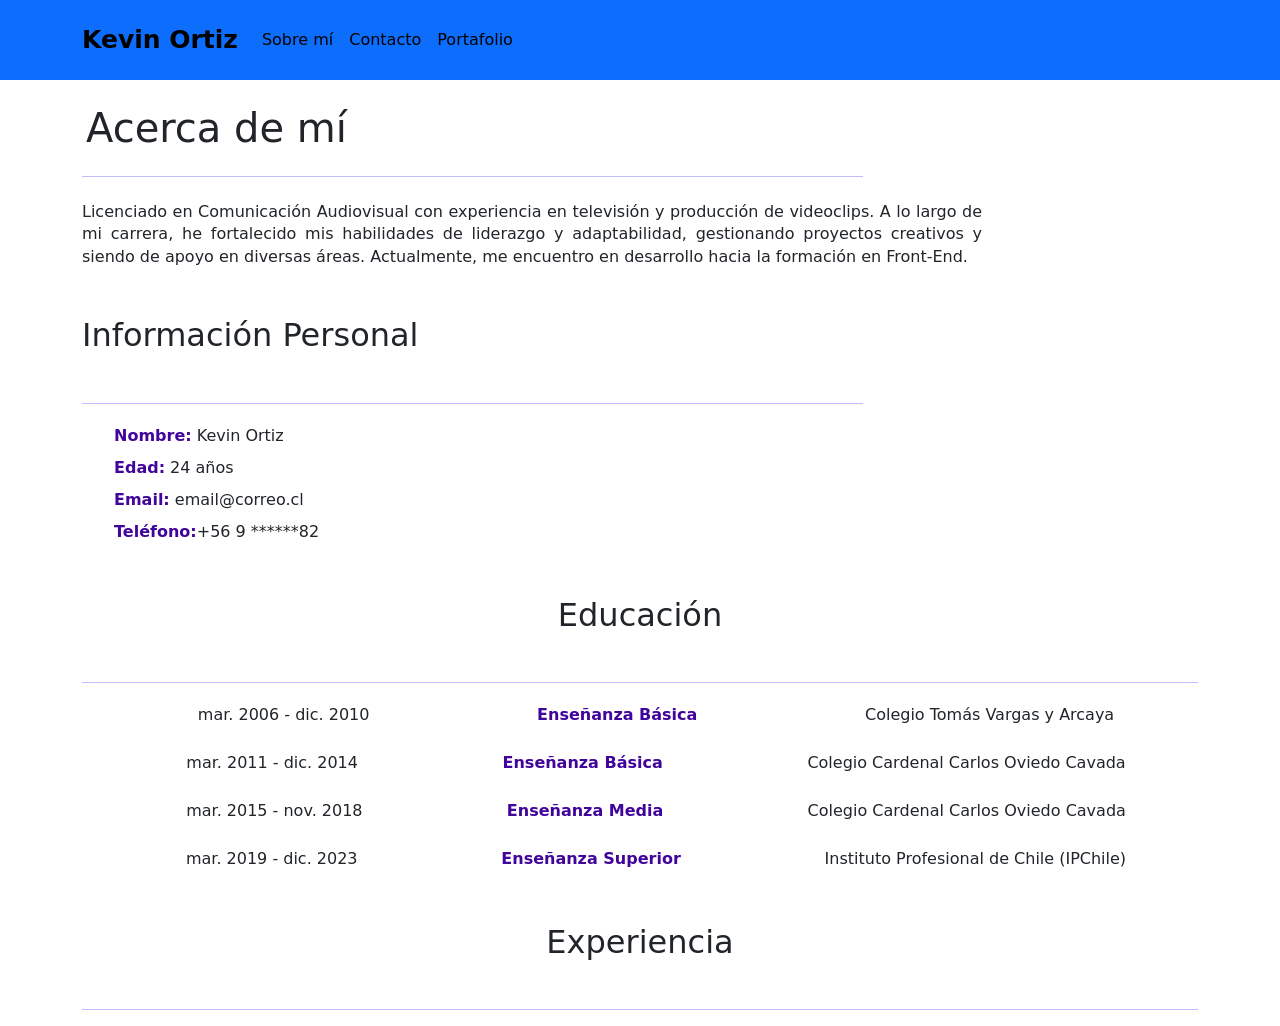
==== index.html @ 31a55e7d "Agrego información de Educación y propiedades flex y CSS" ====
<!DOCTYPE html>
<html lang="es">

<head>
    <meta charset="UTF-8">
    <meta name="viewport" content="width=device-width, initial-scale=1.0">
    <title>Prueba 1 - Github Pages</title>
    <link rel="stylesheet" href="https://cdn.jsdelivr.net/npm/bootstrap@5.3.3/dist/css/bootstrap.min.css">
    <link rel="stylesheet" href="./assets/css/style.css">
</head>

<body>
    <header>
        <nav class="p-3 navbar navbar-expand-lg bg-primary">
            <div class="container">
                <a class="navbar-brand" href="index.html">Kevin Ortiz</a>
                <button class="navbar-toggler" type="button" data-bs-toggle="collapse"
                    data-bs-target="#navbarSupportedContent" aria-controls="navbarSupportedContent"
                    aria-expanded="false" aria-label="Toggle navigation">
                    <span class="navbar-toggler-icon"></span>
                </button>
                <div class="collapse navbar-collapse" id="navbarSupportedContent">
                    <ul class="navbar-nav me-auto mb-2 mb-lg-0">
                        <li class="nav-item">
                            <a class="nav-link active" href="#">Sobre mí</a>
                        </li>
                        <li class="nav-item">
                            <a class="nav-link active" href="#">Contacto</a>
                        </li>
                        <li class="nav-item">
                            <a class="nav-link active" href="">Portafolio</a>
                        </li>
                    </ul>
                </div>
            </div>
        </nav>
    </header>

    <main class="container">
        <h1 class="m-4 ms-1 d-flex justify-content-start">Acerca de mí</h1>
        <hr>
        <p class="abt-me">Licenciado en Comunicación Audiovisual con experiencia en televisión y
            producción de videoclips. A lo largo de mi carrera, he fortalecido mis habilidades de liderazgo y
            adaptabilidad, gestionando proyectos creativos y siendo de apoyo en diversas áreas. Actualmente, me
            encuentro en desarrollo hacia la formación en Front-End.</p>

        <h2 class="my-5">Información Personal</h2>
        <hr>
        <ul>
            <li><strong>Nombre:</strong> Kevin Ortiz</li>
            <li><strong>Edad:</strong> 24 años</li>
            <li><strong>Email:</strong> email@correo.cl</li>
            <li><strong>Teléfono:</strong>+56 9 ******82</li>
        </ul>

        <h2 class="my-5 d-flex justify-content-center">Educación</h2>

        <hr class="line-education">

        <ul class="eb1">
            <li>mar. 2006 - dic. 2010</li>
            <li><strong>Enseñanza Básica</strong></li>
            <li>Colegio Tomás Vargas y Arcaya</li>
        </ul>

        <ul class="eb2">
            <li>mar. 2011 - dic. 2014</li>
            <li><strong>Enseñanza Básica</strong></li>
            <li>Colegio Cardenal Carlos Oviedo Cavada</li>
        </ul>
         
        <ul class="em1">
            <li>mar. 2015 - nov. 2018</li>
            <li><strong>Enseñanza Media</strong></li>
            <li>Colegio Cardenal Carlos Oviedo Cavada</li>
        </ul>

        <ul class="es1">
            <li>mar. 2019 - dic. 2023</li>
            <li><strong>Enseñanza Superior</strong></li>
            <li>Instituto Profesional de Chile (IPChile)</li>
        </ul>
            
        <h2 class="my-5 d-flex justify-content-center">Experiencia</h2>
        <hr class="line-experience">

            
    </main>





    <script src="https://cdn.jsdelivr.net/npm/bootstrap@5.3.3/dist/js/bootstrap.bundle.min.js"></script>
</body>

</html>
---- assets/css/style.css ----
.navbar-brand{
   font-size: 25px;
   font-weight: 700;
}

.abt-me{
   display: flex;
   justify-content: center;
   line-height: 1.4;
   margin-top: 1.5rem;
   max-width: 900px;
   text-align: justify;
}

hr {
   width: 70%;
   color: blue;
}

li{
   list-style-type: none;
}

ul{
   text-align: start;
   line-height: 2;
}

ul strong{
   color: #41059b;
}

.line-education {
   width: 100%;
}

.eb1 {
   display: flex;
   justify-content: space-around;
  
}
.eb2 {
   display: flex;
   justify-content: space-around;
}

.em1 {
   display: flex;
   justify-content: space-around;
}

.es1 {
   display: flex;
   justify-content: space-around;
}

.line-experience {
   width: 100%;
}
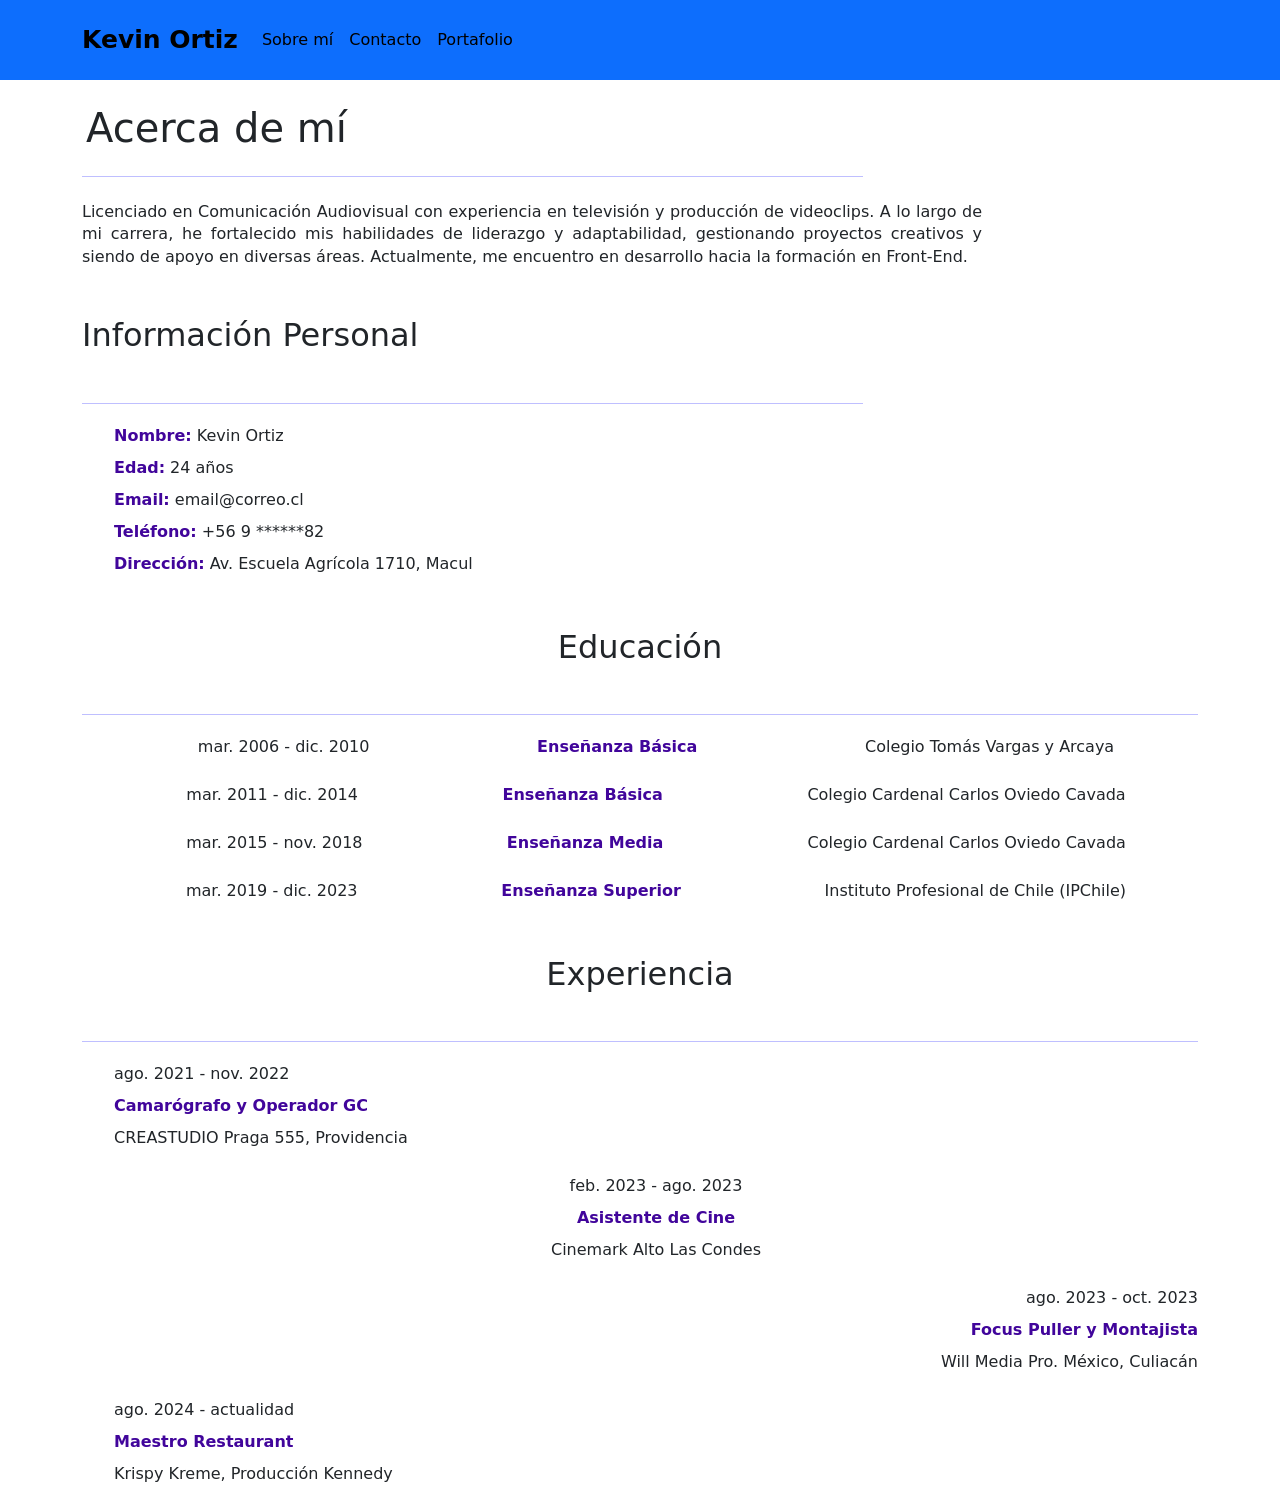
==== commit c3c51bf1: "Agrego sección Experiencia y actualizo Información Personal" ====
--- a/index.html
+++ b/index.html
@@ -50,7 +50,8 @@
             <li><strong>Nombre:</strong> Kevin Ortiz</li>
             <li><strong>Edad:</strong> 24 años</li>
             <li><strong>Email:</strong> email@correo.cl</li>
-            <li><strong>Teléfono:</strong>+56 9 ******82</li>
+            <li><strong>Teléfono:</strong> +56 9 ******82</li>
+            <li><strong>Dirección:</strong> Av. Escuela Agrícola 1710, Macul</li>
         </ul>
 
         <h2 class="my-5 d-flex justify-content-center">Educación</h2>
@@ -84,6 +85,34 @@
         <h2 class="my-5 d-flex justify-content-center">Experiencia</h2>
         <hr class="line-experience">
 
+        <ul>
+            <li>ago. 2021 - nov. 2022</li>
+            <li><strong>Camarógrafo y Operador GC</strong></li>
+            <li>CREASTUDIO Praga 555, Providencia</li>
+        </ul>
+
+        <ul class="ac">
+            <li>feb. 2023 - ago. 2023</li>
+            <li><strong>Asistente de Cine</strong></li>
+            <li>Cinemark Alto Las Condes</li>
+        </ul>
+
+        <ul class="fpm">
+            <li>ago. 2023 - oct. 2023</li>
+            <li><strong>Focus Puller y Montajista</strong></li>
+            <li>Will Media Pro. México, Culiacán</li>
+        </ul>
+
+        <ul>
+            <li>ago. 2024 - actualidad</li>
+            <li><strong>Maestro Restaurant</strong></li>
+            <li>Krispy Kreme, Producción Kennedy</li>
+        </ul>
+
+
+
+        
+
             
     </main>
 
--- a/assets/css/style.css
+++ b/assets/css/style.css
@@ -56,4 +56,12 @@
 
 .line-experience {
    width: 100%;
+}
+
+.ac {
+   text-align: center;
+}
+
+.fpm {
+   text-align: end;
 }
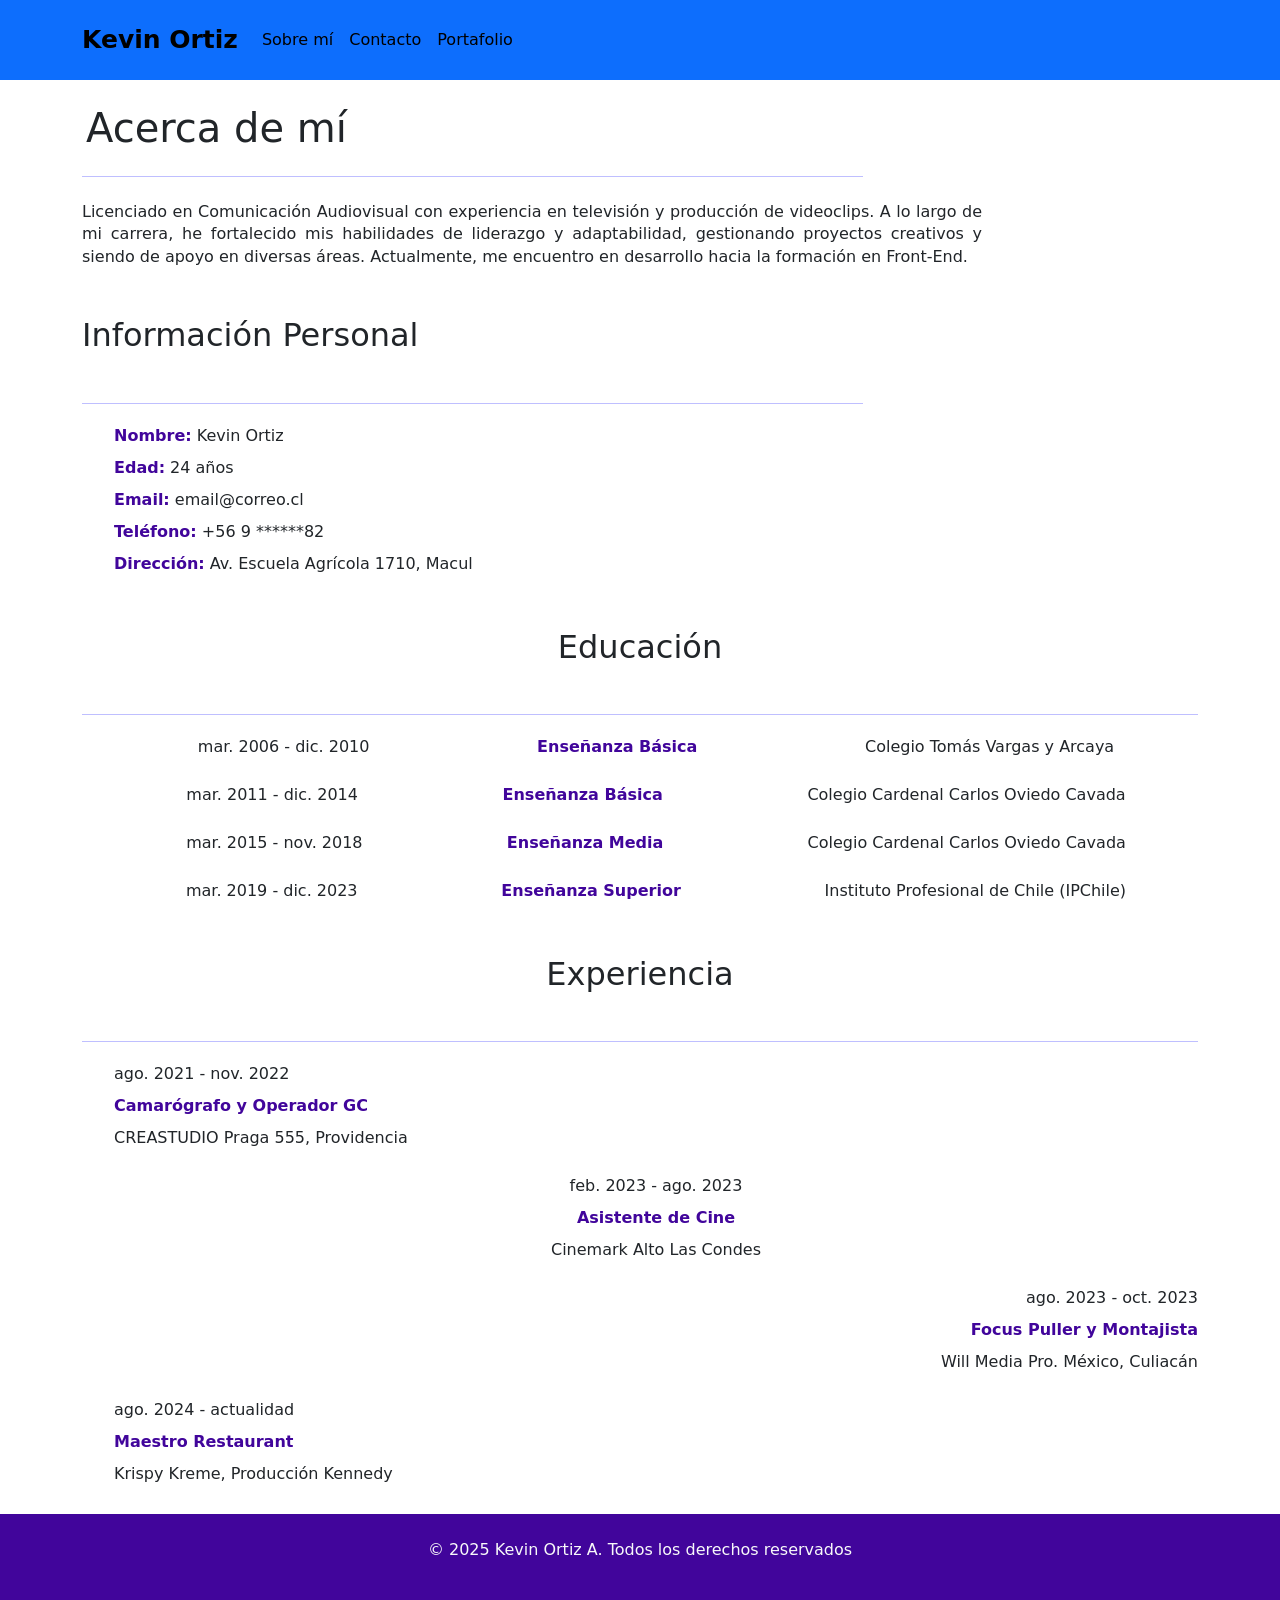
==== commit 5dd9c87b: "Agrego sección Footer y propiedades CSS" ====
--- a/index.html
+++ b/index.html
@@ -108,17 +108,12 @@
             <li><strong>Maestro Restaurant</strong></li>
             <li>Krispy Kreme, Producción Kennedy</li>
         </ul>
-
-
-
-        
-
-            
     </main>
 
+    <footer class="text-center py-4 mt-4">
+        <p class="text-light">&copy 2025 Kevin Ortiz A. Todos los derechos reservados</p>
 
-
-
+    </footer>
 
     <script src="https://cdn.jsdelivr.net/npm/bootstrap@5.3.3/dist/js/bootstrap.bundle.min.js"></script>
 </body>
--- a/assets/css/style.css
+++ b/assets/css/style.css
@@ -64,4 +64,9 @@
 
 .fpm {
    text-align: end;
-}+}
+
+footer {
+   background-color: #41059b;
+}
+
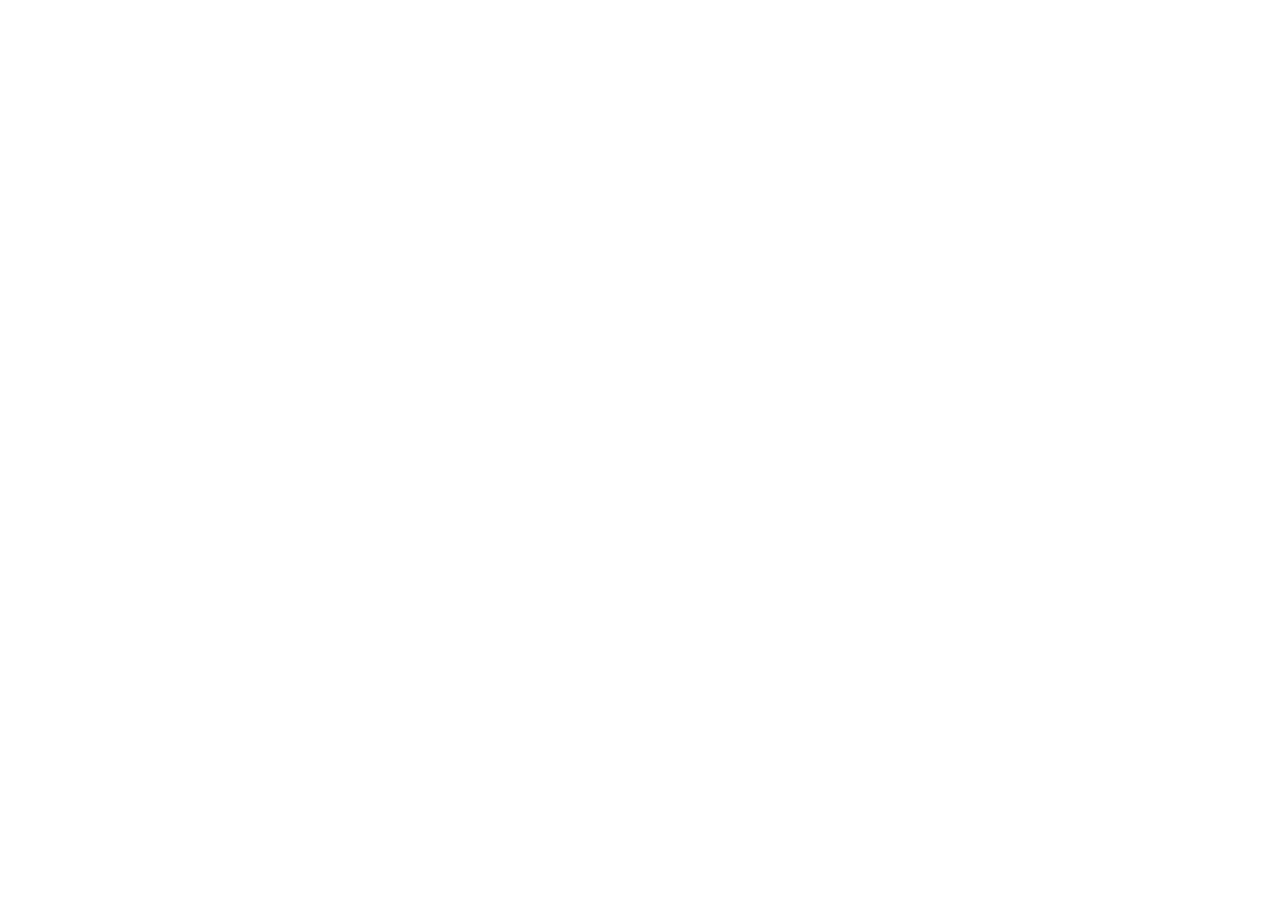
==== commit c7411a7f: "First commit" ====
--- a/index.html
+++ b/index.html
@@ -1,121 +1,12 @@
 <!DOCTYPE html>
-<html lang="es">
-
+<html lang="en">
 <head>
     <meta charset="UTF-8">
     <meta name="viewport" content="width=device-width, initial-scale=1.0">
-    <title>Prueba 1 - Github Pages</title>
-    <link rel="stylesheet" href="https://cdn.jsdelivr.net/npm/bootstrap@5.3.3/dist/css/bootstrap.min.css">
-    <link rel="stylesheet" href="./assets/css/style.css">
+    <title>Document</title>
+    <link rel="stylsheet" href="./assets/css/style.css">
 </head>
-
 <body>
-    <header>
-        <nav class="p-3 navbar navbar-expand-lg bg-primary">
-            <div class="container">
-                <a class="navbar-brand" href="index.html">Kevin Ortiz</a>
-                <button class="navbar-toggler" type="button" data-bs-toggle="collapse"
-                    data-bs-target="#navbarSupportedContent" aria-controls="navbarSupportedContent"
-                    aria-expanded="false" aria-label="Toggle navigation">
-                    <span class="navbar-toggler-icon"></span>
-                </button>
-                <div class="collapse navbar-collapse" id="navbarSupportedContent">
-                    <ul class="navbar-nav me-auto mb-2 mb-lg-0">
-                        <li class="nav-item">
-                            <a class="nav-link active" href="#">Sobre mí</a>
-                        </li>
-                        <li class="nav-item">
-                            <a class="nav-link active" href="#">Contacto</a>
-                        </li>
-                        <li class="nav-item">
-                            <a class="nav-link active" href="">Portafolio</a>
-                        </li>
-                    </ul>
-                </div>
-            </div>
-        </nav>
-    </header>
-
-    <main class="container">
-        <h1 class="m-4 ms-1 d-flex justify-content-start">Acerca de mí</h1>
-        <hr>
-        <p class="abt-me">Licenciado en Comunicación Audiovisual con experiencia en televisión y
-            producción de videoclips. A lo largo de mi carrera, he fortalecido mis habilidades de liderazgo y
-            adaptabilidad, gestionando proyectos creativos y siendo de apoyo en diversas áreas. Actualmente, me
-            encuentro en desarrollo hacia la formación en Front-End.</p>
-
-        <h2 class="my-5">Información Personal</h2>
-        <hr>
-        <ul>
-            <li><strong>Nombre:</strong> Kevin Ortiz</li>
-            <li><strong>Edad:</strong> 24 años</li>
-            <li><strong>Email:</strong> email@correo.cl</li>
-            <li><strong>Teléfono:</strong> +56 9 ******82</li>
-            <li><strong>Dirección:</strong> Av. Escuela Agrícola 1710, Macul</li>
-        </ul>
-
-        <h2 class="my-5 d-flex justify-content-center">Educación</h2>
-
-        <hr class="line-education">
-
-        <ul class="eb1">
-            <li>mar. 2006 - dic. 2010</li>
-            <li><strong>Enseñanza Básica</strong></li>
-            <li>Colegio Tomás Vargas y Arcaya</li>
-        </ul>
-
-        <ul class="eb2">
-            <li>mar. 2011 - dic. 2014</li>
-            <li><strong>Enseñanza Básica</strong></li>
-            <li>Colegio Cardenal Carlos Oviedo Cavada</li>
-        </ul>
-         
-        <ul class="em1">
-            <li>mar. 2015 - nov. 2018</li>
-            <li><strong>Enseñanza Media</strong></li>
-            <li>Colegio Cardenal Carlos Oviedo Cavada</li>
-        </ul>
-
-        <ul class="es1">
-            <li>mar. 2019 - dic. 2023</li>
-            <li><strong>Enseñanza Superior</strong></li>
-            <li>Instituto Profesional de Chile (IPChile)</li>
-        </ul>
-            
-        <h2 class="my-5 d-flex justify-content-center">Experiencia</h2>
-        <hr class="line-experience">
-
-        <ul>
-            <li>ago. 2021 - nov. 2022</li>
-            <li><strong>Camarógrafo y Operador GC</strong></li>
-            <li>CREASTUDIO Praga 555, Providencia</li>
-        </ul>
-
-        <ul class="ac">
-            <li>feb. 2023 - ago. 2023</li>
-            <li><strong>Asistente de Cine</strong></li>
-            <li>Cinemark Alto Las Condes</li>
-        </ul>
-
-        <ul class="fpm">
-            <li>ago. 2023 - oct. 2023</li>
-            <li><strong>Focus Puller y Montajista</strong></li>
-            <li>Will Media Pro. México, Culiacán</li>
-        </ul>
-
-        <ul>
-            <li>ago. 2024 - actualidad</li>
-            <li><strong>Maestro Restaurant</strong></li>
-            <li>Krispy Kreme, Producción Kennedy</li>
-        </ul>
-    </main>
-
-    <footer class="text-center py-4 mt-4">
-        <p class="text-light">&copy 2025 Kevin Ortiz A. Todos los derechos reservados</p>
-
-    </footer>
-
-    <script src="https://cdn.jsdelivr.net/npm/bootstrap@5.3.3/dist/js/bootstrap.bundle.min.js"></script>
+    
 </body>
-
 </html>
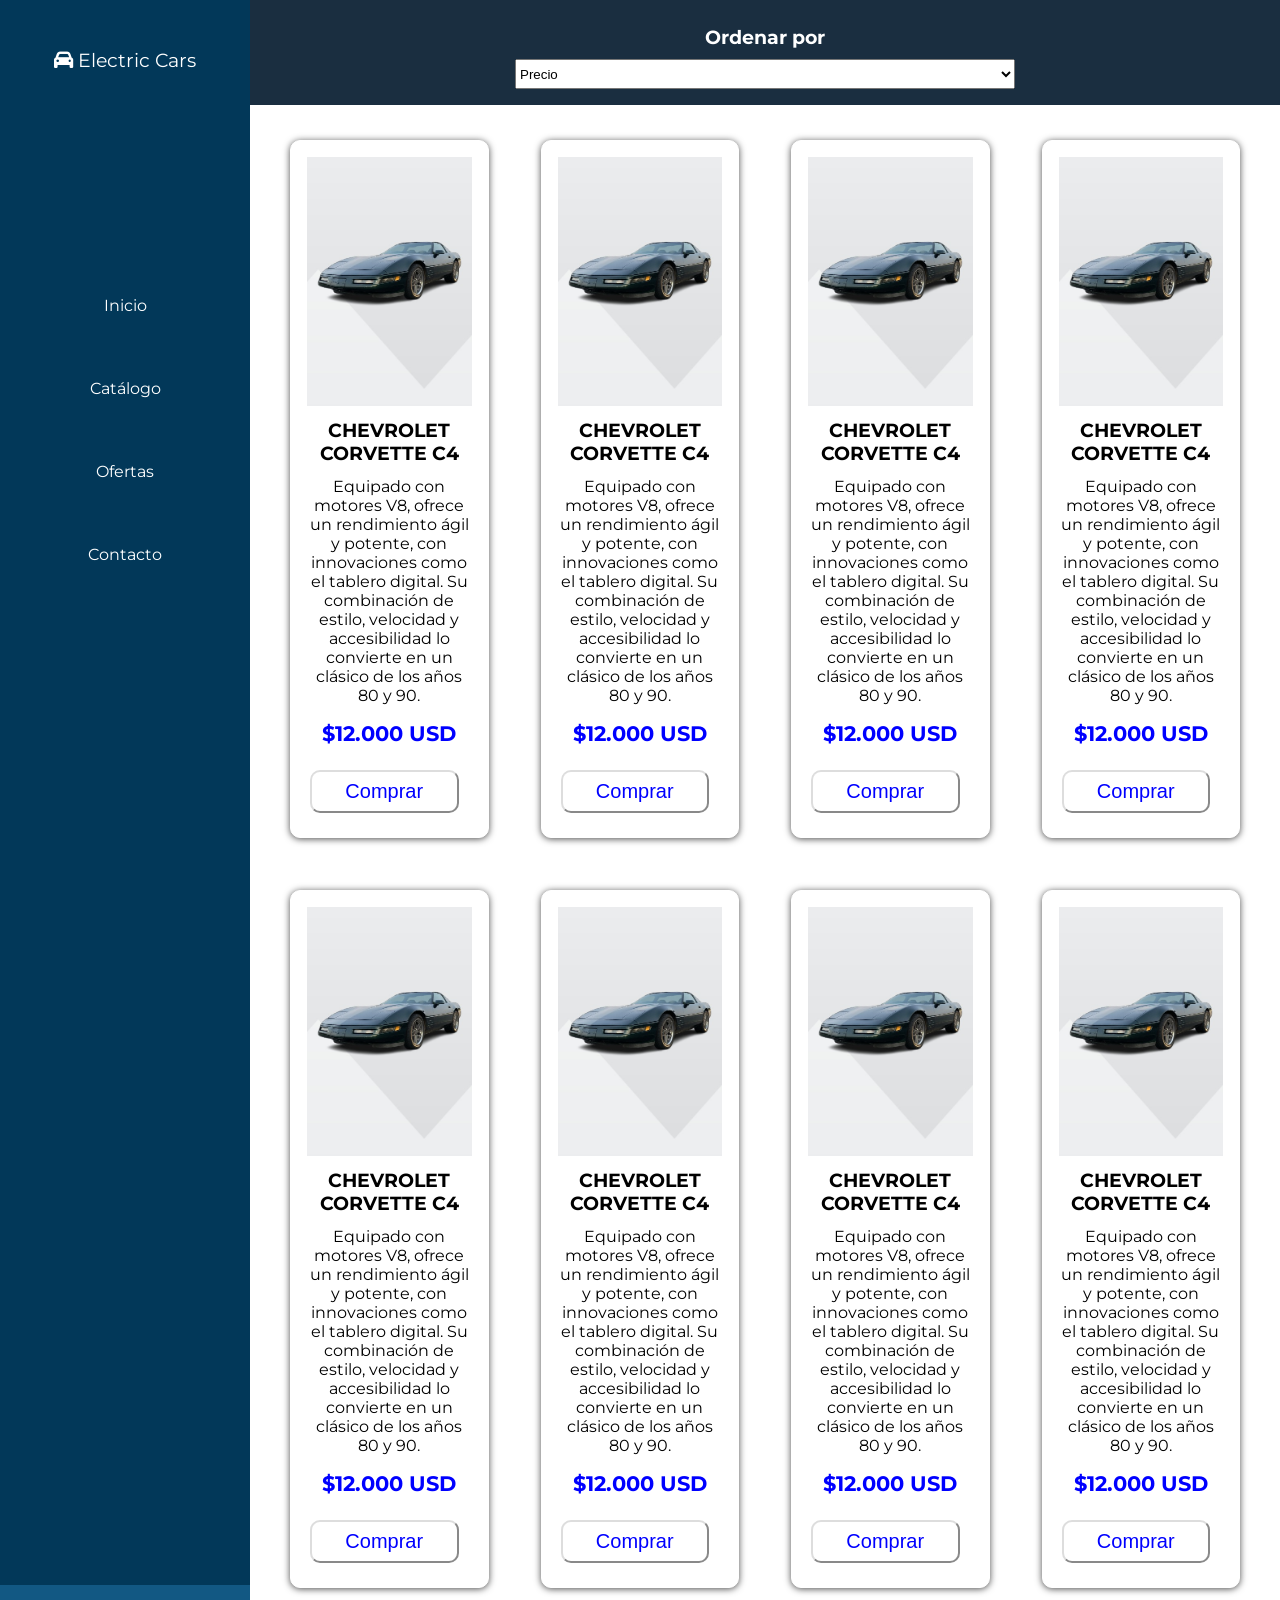
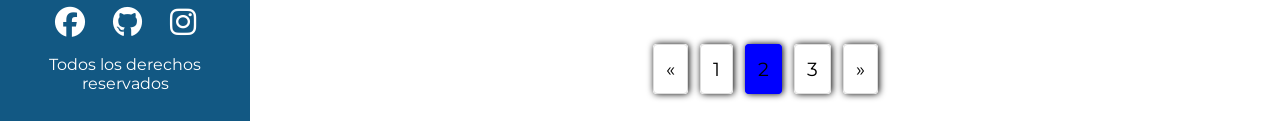
==== commit 16424090: "Upload the web page in a remote storage" ====
--- a/index.html
+++ b/index.html
@@ -3,10 +3,210 @@
 <head>
     <meta charset="UTF-8">
     <meta name="viewport" content="width=device-width, initial-scale=1.0">
-    <title>Document</title>
+    <title>Corvette MJ</title>
     <link rel="stylsheet" href="./assets/css/style.css">
 </head>
 <body>
+
+    <!DOCTYPE html>
+<html lang="en">
+
+<head>
+    <meta charset="UTF-8">
+    <meta name="viewport" content="width=device-width, initial-scale=1.0">
+    <title>Document</title>
+    <link rel="stylesheet" href="https://cdnjs.cloudflare.com/ajax/libs/font-awesome/6.7.2/css/all.min.css">
+    <link rel="stylesheet" href="./assets/css/style.css">
+
+</head>
+
+<body>
+    <div class="grid-container">
+
+        <!-- Sidebar -->
+
+        <aside class="sidebar">
+            <div class="sidebar-title">
+                <i class="fa-solid fa-car"></i>
+                Electric Cars
+            </div>
+
+            <div class="menu">
+                <li><a href="#">Inicio</li></a>
+                <li><a href="#">Catálogo</li></a>
+                <li><a href="#">Ofertas</li></a>
+                <li><a href="#">Contacto</li></a>
+            </div>
+
+            <div class="menu-bars">
+                <a href="#"><i class="fa-solid fa-bars"></i></a>
+            </div>
+
+        </aside>
+
+
+        <!-- Header -->
+
+        <header class="header">
+
+            <div class="filter">
+                <label>
+                    <h3>Ordenar por</h3>
+                </label>
+
+                <select class="select">
+                    <option value="Precio">Precio</option>
+                    <option value="Marca">Marca</option>
+                    <option value="Disponibilidad">Disponibilidad</option>
+                </select>
+            </div>
+
+        </header>
+
+        <!-- Main -->
+
+        <main class="main">
+
+            <div class="card-container">
+
+                <div class="card">
+                    <img src="./assets/imgs/corvettemj.jpg">
+                    <h3>CHEVROLET CORVETTE C4   </h3>
+                    <p class="description">Equipado con motores V8, ofrece un rendimiento ágil y potente, con innovaciones como el tablero
+                        digital. Su combinación de estilo, velocidad y accesibilidad lo convierte en un clásico de los
+                        años 80 y 90.</p>
+                    <p class="value">$12.000 USD</p>
+                    <button class="see-more">
+                        <a href="#">Comprar</a>
+                    </button>
+                </div>
+
+                <div class="card">
+                    <img src="./assets/imgs/corvettemj.jpg">
+                    <h3>CHEVROLET CORVETTE C4   </h3>
+                    <p class="description">Equipado con motores V8, ofrece un rendimiento ágil y potente, con innovaciones como el tablero
+                        digital. Su combinación de estilo, velocidad y accesibilidad lo convierte en un clásico de los
+                        años 80 y 90.</p>
+                    <p class="value">$12.000 USD</p>
+                    <button class="see-more">
+                        <a href="#">Comprar</a>
+                    </button>
+                </div>
+
+                <div class="card">
+                    <img src="./assets/imgs/corvettemj.jpg">
+                    <h3>CHEVROLET CORVETTE C4   </h3>
+                    <p class="description">Equipado con motores V8, ofrece un rendimiento ágil y potente, con innovaciones como el tablero
+                        digital. Su combinación de estilo, velocidad y accesibilidad lo convierte en un clásico de los
+                        años 80 y 90.</p>
+                    <p class="value">$12.000 USD</p>
+                    <button class="see-more">
+                        <a href="#">Comprar</a>
+                    </button>
+                </div>
+
+                <div class="card">
+                    <img src="./assets/imgs/corvettemj.jpg">
+                    <h3>CHEVROLET CORVETTE C4   </h3>
+                    <p class="description">Equipado con motores V8, ofrece un rendimiento ágil y potente, con innovaciones como el tablero
+                        digital. Su combinación de estilo, velocidad y accesibilidad lo convierte en un clásico de los
+                        años 80 y 90.</p>
+                    <p class="value">$12.000 USD</p>
+                    <button class="see-more">
+                        <a href="#">Comprar</a>
+                    </button>
+                </div>
+
+                <div class="card">
+                    <img src="./assets/imgs/corvettemj.jpg">
+                    <h3>CHEVROLET CORVETTE C4   </h3>
+                    <p class="description">Equipado con motores V8, ofrece un rendimiento ágil y potente, con innovaciones como el tablero
+                        digital. Su combinación de estilo, velocidad y accesibilidad lo convierte en un clásico de los
+                        años 80 y 90.</p>
+                    <p class="value">$12.000 USD</p>
+                    <button class="see-more">
+                        <a href="#">Comprar</a>
+                    </button>
+                </div>
+
+                <div class="card">
+                    <img src="./assets/imgs/corvettemj.jpg">
+                    <h3>CHEVROLET CORVETTE C4   </h3>
+                    <p class="description">Equipado con motores V8, ofrece un rendimiento ágil y potente, con innovaciones como el tablero
+                        digital. Su combinación de estilo, velocidad y accesibilidad lo convierte en un clásico de los
+                        años 80 y 90.</p>
+                    <p class="value">$12.000 USD</p>
+                    <button class="see-more">
+                        <a href="#">Comprar</a>
+                    </button>
+                </div>
+
+                <div class="card">
+                    <img src="./assets/imgs/corvettemj.jpg">
+                    <h3>CHEVROLET CORVETTE C4   </h3>
+                    <p class="description">Equipado con motores V8, ofrece un rendimiento ágil y potente, con innovaciones como el tablero
+                        digital. Su combinación de estilo, velocidad y accesibilidad lo convierte en un clásico de los
+                        años 80 y 90.</p>
+                    <p class="value">$12.000 USD</p>
+                    <button class="see-more">
+                        <a href="#">Comprar</a>
+                    </button>
+                </div>
+
+                <div class="card">
+                    <img src="./assets/imgs/corvettemj.jpg">
+                    <h3>CHEVROLET CORVETTE C4   </h3>
+                    <p class="description">Equipado con motores V8, ofrece un rendimiento ágil y potente, con innovaciones como el tablero
+                        digital. Su combinación de estilo, velocidad y accesibilidad lo convierte en un clásico de los
+                        años 80 y 90.</p>
+                    <p class="value">$12.000 USD</p>
+                    <button class="see-more">
+                        <a href="#">Comprar</a>
+                    </button>
+                </div>
+
+            </div>
+
+            <!-- Pagination -->
+
+            <div class="pagination">
+                <a href="#" class="arrow">&laquo;</a>
+                <a href="#" class="number">1</a>
+                <a href="#" class="number-active">2</a>
+                <a href="#" class="number">3</a>
+                <a href="#" class="arrow">&raquo;</a>
+            </div>
+        </main>
+
+
+        <!-- Footer -->
+
+        <footer class="footer">
+            <div class="social-media">
+
+                <a href="#">
+                    <i class="fa-brands fa-facebook"></i>
+                </a>
+
+                <a href="https://github.com/Kvvnor" target="_blank">
+                    <i class="fa-brands fa-github"></i>
+                </a>
+
+                <a href="https://www.instagram.com/kvvnor" target="_blank">
+                    <i class="fa-brands fa-instagram"></i>
+                </a>
+            </div>
+
+            <div class="footer-text">
+                Todos los derechos reservados
+            </div>
+        </footer>
+
+    </div>
+
+</body>
+
+</html>
     
 </body>
 </html>
--- a/assets/css/style.css
+++ b/assets/css/style.css
@@ -0,0 +1,295 @@
+@import url('https://fonts.googleapis.com/css2?family=Boldonse&family=Montserrat:ital,wght@0,100..900;1,100..900&family=Roboto:ital,wght@0,100..900;1,100..900&display=swap');
+
+
+* {
+    margin: 0;
+    padding: 0;
+    box-sizing: border-box;
+}
+
+
+
+body {
+    font-family: "Montserrat";
+}
+
+/* Grid-template-areas */
+
+.grid-container {
+    display: grid;
+    grid-template-columns: 250px auto;
+    grid-template-rows: auto 1fr auto;
+    grid-template-areas:
+        "sidebar header"
+        "sidebar main"
+        "footer main";
+    min-height: 100vh;
+    width: 100%;
+}
+
+/* Sidebar */
+
+.sidebar {
+    grid-area: sidebar;
+    background-color: #023859;
+    padding: 1rem;
+    color: white;
+    list-style-type: none;
+    display: flex;
+    flex-direction: column;
+    align-items: center;
+}
+
+.sidebar-title {
+    margin: 2rem;
+    font-size: 1.2rem;
+}
+
+.menu {
+    padding: 10rem;
+    display: flex;
+    flex-direction: column;
+    align-items: center;
+}
+
+.menu li {
+    padding: 2rem;
+}
+
+.menu a {
+    text-decoration: none;
+    color: white;
+}
+
+.menu a:hover {
+    color: #a9a8a8;
+    transition: 0.3s ease-out;
+}
+
+.menu-bars {
+    display: none;
+}
+
+/* Header */
+
+.header {
+    grid-area: header;
+    background-color: #1A2E40;
+    padding: 1rem;
+    text-align: center;
+}
+
+.filter h3 {
+    color: white;
+    margin: 10px;
+}
+
+.header .select {
+    width: 500px;
+    height: 30px;
+}
+
+/* Main */
+
+.main {
+    grid-area: main;
+    background-color: white;
+    padding: 1.5rem;
+    overflow-y: auto;
+}
+
+/* Main areas */
+
+.main .card-container {
+    grid-area: main;
+    display: grid;
+    grid-template-areas:
+        'cards'
+        'pagination';
+}
+
+.main .card-container {
+    grid-area: cards;
+    display: grid;
+    grid-template-columns: repeat(4, 1fr);
+    gap: 20px;
+}
+
+.main .card-container {
+    grid-area: pagination;
+}
+
+
+/* Cards */
+
+.main .card {
+    display: flex;
+    flex-direction: column;
+    border: 1px solid white;
+    border-radius: 10px;
+    padding: 1rem;
+    margin: 1rem;
+    box-shadow: 0px 1px 7px rgb(76, 76, 76);
+    gap: 6px;
+    background-color: white;
+    text-align: center;
+    transition: transform 0.3s ease;
+    transform: translateY(-5px);
+}
+
+.card:hover {
+    transition: transform 0.3s ease;
+    transform: translateY(5px);
+}
+
+.main .card img {
+    width: 100%;
+}
+
+.card h3 {
+    margin: 0.4rem;
+}
+
+.card .value {
+    font-weight: bold;
+    font-size: 1.3rem;
+    color: blue;
+    margin: 10px;
+}
+
+.see-more a {
+    text-decoration: none;
+    color: blue;
+}
+
+.see-more {
+    padding: 0.5rem;
+    margin: 0.5rem;
+    border-radius: 10px;
+    border-color: #ddd;
+    background-color: #fff;
+    font-size: 20px;
+    transition: transform 0.3s ease;
+    transform: translateX(-5px);
+}
+
+.see-more:hover {
+    transition: transform 0.3s ease;
+    transform: translateX(5px);
+}
+
+/* Pagination */
+
+.pagination {
+    margin-top: 2rem;
+    background-color: white;
+    text-align: center;
+    padding: 1rem;
+}
+
+.pagination a {
+    text-decoration: none;
+    padding: 12px;
+    margin: 4px;
+    border: 1px solid #ddd;
+    box-shadow: 1px 0px 7px;
+    border-radius: 4px;
+    font-size: larger;
+    color: black;
+    background-color: white;
+}
+
+.pagination a:hover {
+    color: aqua;
+    transition: 0.2s;
+}
+
+.pagination .number-active {
+    background-color: blue;
+    border-color: blue;
+}
+
+/* Footer */
+
+.footer {
+    grid-area: footer;
+    background-color: #125883;
+    padding: 1rem;
+    text-align: center;
+    color: white;
+}
+
+.footer .social-media {
+    display: flex;
+    justify-content: center;
+    font-size: 30px;
+    gap: 1rem;
+}
+
+.social-media i {
+    margin: 6px;
+    color: white;
+}
+
+.social-media i:hover {
+    color: #6d6d6d;
+    transition: 0.3s ease-out;
+}
+
+.footer-text {
+    margin: 12px;
+}
+
+/* Medias */
+
+@media (max-width: 576px) {
+    .grid-container {
+        grid-template-columns: 1fr;
+        grid-template-rows: auto auto 1fr auto;
+        grid-template-areas: 
+        "sidebar"
+        "header"
+        "main"
+        "footer";
+    }
+
+
+    .sidebar {
+        display: flex;
+        flex-direction: row;
+        align-items: center;
+        justify-content: space-between;
+        padding: 1rem 3rem; 
+    }
+
+    .sidebar-title {
+        font-size: 24px;
+    }
+
+    .menu {
+        display: none;
+    }
+
+   .menu-bars {
+        display: contents;
+        font-size: 25px;
+    }
+
+    .menu-bars a {
+        text-decoration: none;
+        color: white;
+    }
+    .menu-bars a:hover {
+        transition: 0.3s ease;
+        color: #6d6d6d ;
+    }
+
+    .header .select {
+        width: 450px;
+
+    }
+
+    .main .card-container{
+        grid-template-columns: 1fr;
+    }
+}
--- a/assets/css/style.css
+++ b/assets/css/style.css
@@ -0,0 +1,295 @@
+@import url('https://fonts.googleapis.com/css2?family=Boldonse&family=Montserrat:ital,wght@0,100..900;1,100..900&family=Roboto:ital,wght@0,100..900;1,100..900&display=swap');
+
+
+* {
+    margin: 0;
+    padding: 0;
+    box-sizing: border-box;
+}
+
+
+
+body {
+    font-family: "Montserrat";
+}
+
+/* Grid-template-areas */
+
+.grid-container {
+    display: grid;
+    grid-template-columns: 250px auto;
+    grid-template-rows: auto 1fr auto;
+    grid-template-areas:
+        "sidebar header"
+        "sidebar main"
+        "footer main";
+    min-height: 100vh;
+    width: 100%;
+}
+
+/* Sidebar */
+
+.sidebar {
+    grid-area: sidebar;
+    background-color: #023859;
+    padding: 1rem;
+    color: white;
+    list-style-type: none;
+    display: flex;
+    flex-direction: column;
+    align-items: center;
+}
+
+.sidebar-title {
+    margin: 2rem;
+    font-size: 1.2rem;
+}
+
+.menu {
+    padding: 10rem;
+    display: flex;
+    flex-direction: column;
+    align-items: center;
+}
+
+.menu li {
+    padding: 2rem;
+}
+
+.menu a {
+    text-decoration: none;
+    color: white;
+}
+
+.menu a:hover {
+    color: #a9a8a8;
+    transition: 0.3s ease-out;
+}
+
+.menu-bars {
+    display: none;
+}
+
+/* Header */
+
+.header {
+    grid-area: header;
+    background-color: #1A2E40;
+    padding: 1rem;
+    text-align: center;
+}
+
+.filter h3 {
+    color: white;
+    margin: 10px;
+}
+
+.header .select {
+    width: 500px;
+    height: 30px;
+}
+
+/* Main */
+
+.main {
+    grid-area: main;
+    background-color: white;
+    padding: 1.5rem;
+    overflow-y: auto;
+}
+
+/* Main areas */
+
+.main .card-container {
+    grid-area: main;
+    display: grid;
+    grid-template-areas:
+        'cards'
+        'pagination';
+}
+
+.main .card-container {
+    grid-area: cards;
+    display: grid;
+    grid-template-columns: repeat(4, 1fr);
+    gap: 20px;
+}
+
+.main .card-container {
+    grid-area: pagination;
+}
+
+
+/* Cards */
+
+.main .card {
+    display: flex;
+    flex-direction: column;
+    border: 1px solid white;
+    border-radius: 10px;
+    padding: 1rem;
+    margin: 1rem;
+    box-shadow: 0px 1px 7px rgb(76, 76, 76);
+    gap: 6px;
+    background-color: white;
+    text-align: center;
+    transition: transform 0.3s ease;
+    transform: translateY(-5px);
+}
+
+.card:hover {
+    transition: transform 0.3s ease;
+    transform: translateY(5px);
+}
+
+.main .card img {
+    width: 100%;
+}
+
+.card h3 {
+    margin: 0.4rem;
+}
+
+.card .value {
+    font-weight: bold;
+    font-size: 1.3rem;
+    color: blue;
+    margin: 10px;
+}
+
+.see-more a {
+    text-decoration: none;
+    color: blue;
+}
+
+.see-more {
+    padding: 0.5rem;
+    margin: 0.5rem;
+    border-radius: 10px;
+    border-color: #ddd;
+    background-color: #fff;
+    font-size: 20px;
+    transition: transform 0.3s ease;
+    transform: translateX(-5px);
+}
+
+.see-more:hover {
+    transition: transform 0.3s ease;
+    transform: translateX(5px);
+}
+
+/* Pagination */
+
+.pagination {
+    margin-top: 2rem;
+    background-color: white;
+    text-align: center;
+    padding: 1rem;
+}
+
+.pagination a {
+    text-decoration: none;
+    padding: 12px;
+    margin: 4px;
+    border: 1px solid #ddd;
+    box-shadow: 1px 0px 7px;
+    border-radius: 4px;
+    font-size: larger;
+    color: black;
+    background-color: white;
+}
+
+.pagination a:hover {
+    color: aqua;
+    transition: 0.2s;
+}
+
+.pagination .number-active {
+    background-color: blue;
+    border-color: blue;
+}
+
+/* Footer */
+
+.footer {
+    grid-area: footer;
+    background-color: #125883;
+    padding: 1rem;
+    text-align: center;
+    color: white;
+}
+
+.footer .social-media {
+    display: flex;
+    justify-content: center;
+    font-size: 30px;
+    gap: 1rem;
+}
+
+.social-media i {
+    margin: 6px;
+    color: white;
+}
+
+.social-media i:hover {
+    color: #6d6d6d;
+    transition: 0.3s ease-out;
+}
+
+.footer-text {
+    margin: 12px;
+}
+
+/* Medias */
+
+@media (max-width: 576px) {
+    .grid-container {
+        grid-template-columns: 1fr;
+        grid-template-rows: auto auto 1fr auto;
+        grid-template-areas: 
+        "sidebar"
+        "header"
+        "main"
+        "footer";
+    }
+
+
+    .sidebar {
+        display: flex;
+        flex-direction: row;
+        align-items: center;
+        justify-content: space-between;
+        padding: 1rem 3rem; 
+    }
+
+    .sidebar-title {
+        font-size: 24px;
+    }
+
+    .menu {
+        display: none;
+    }
+
+   .menu-bars {
+        display: contents;
+        font-size: 25px;
+    }
+
+    .menu-bars a {
+        text-decoration: none;
+        color: white;
+    }
+    .menu-bars a:hover {
+        transition: 0.3s ease;
+        color: #6d6d6d ;
+    }
+
+    .header .select {
+        width: 450px;
+
+    }
+
+    .main .card-container{
+        grid-template-columns: 1fr;
+    }
+}
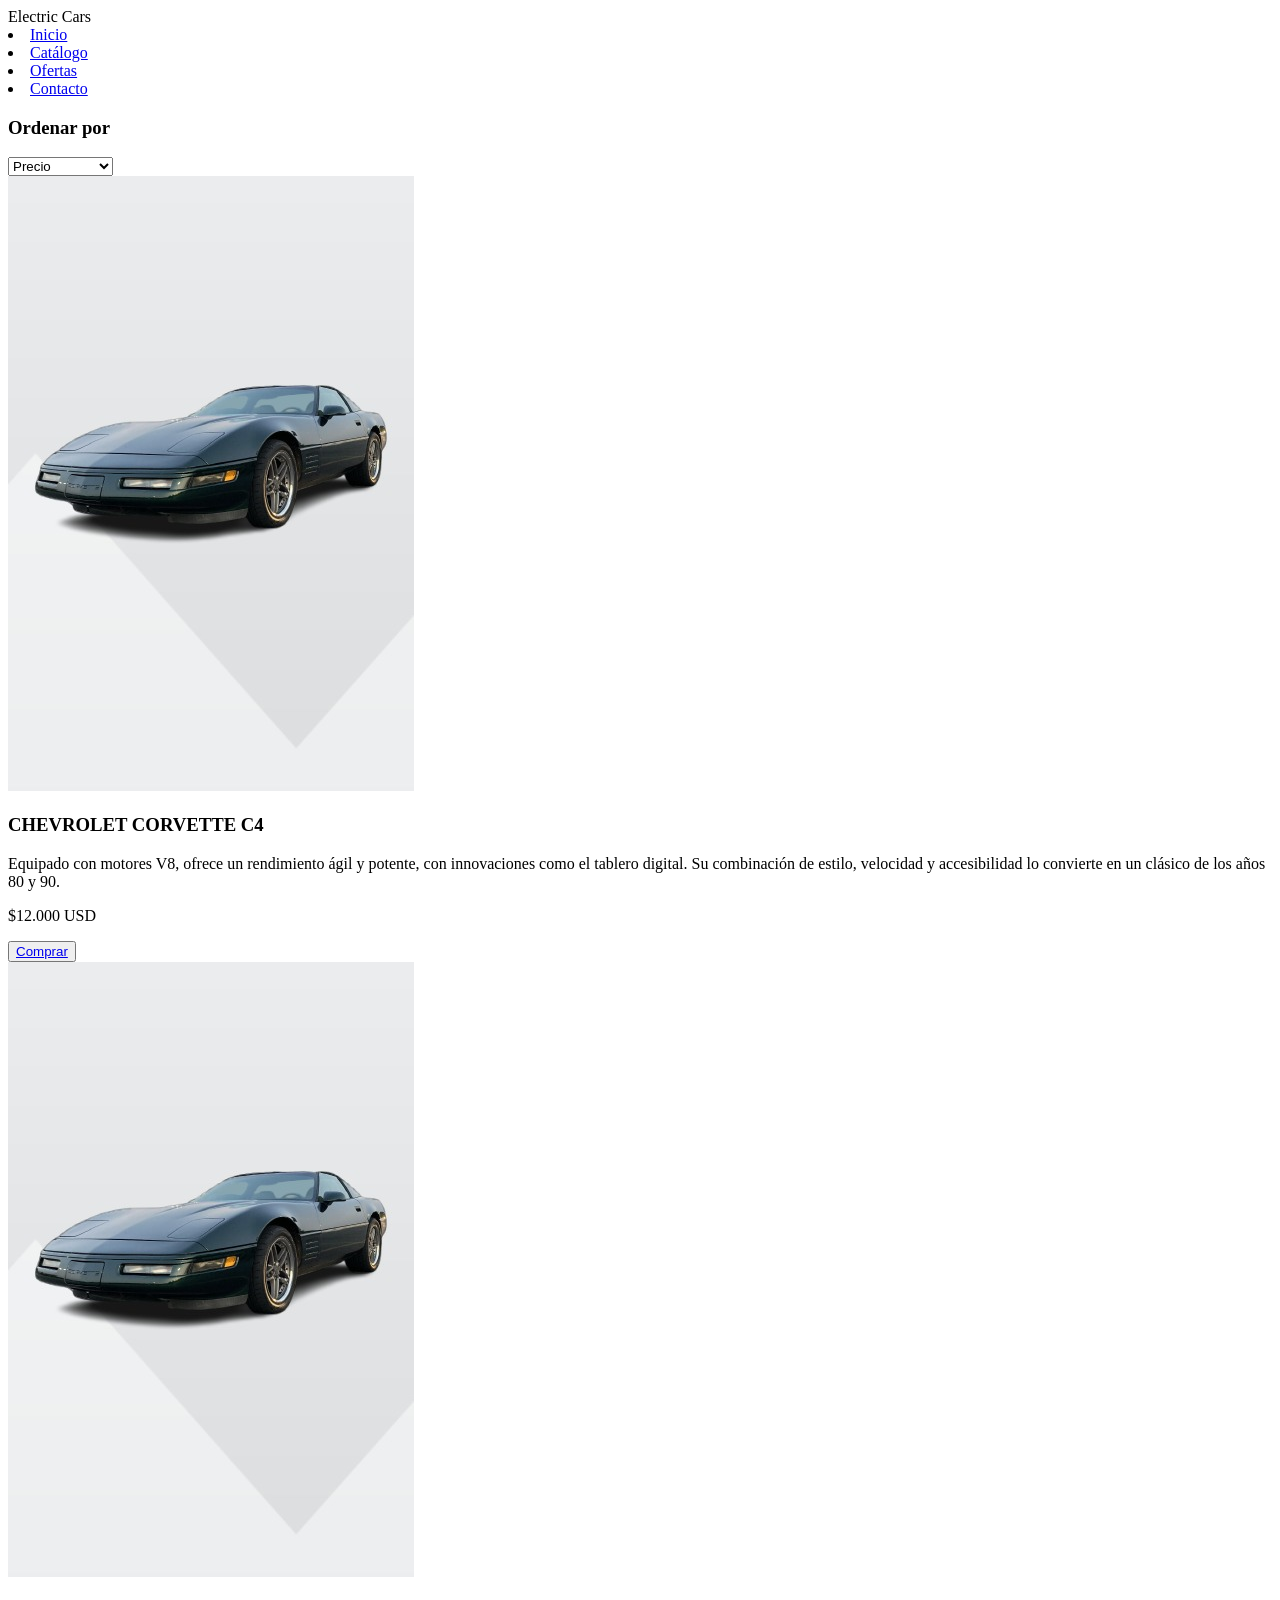
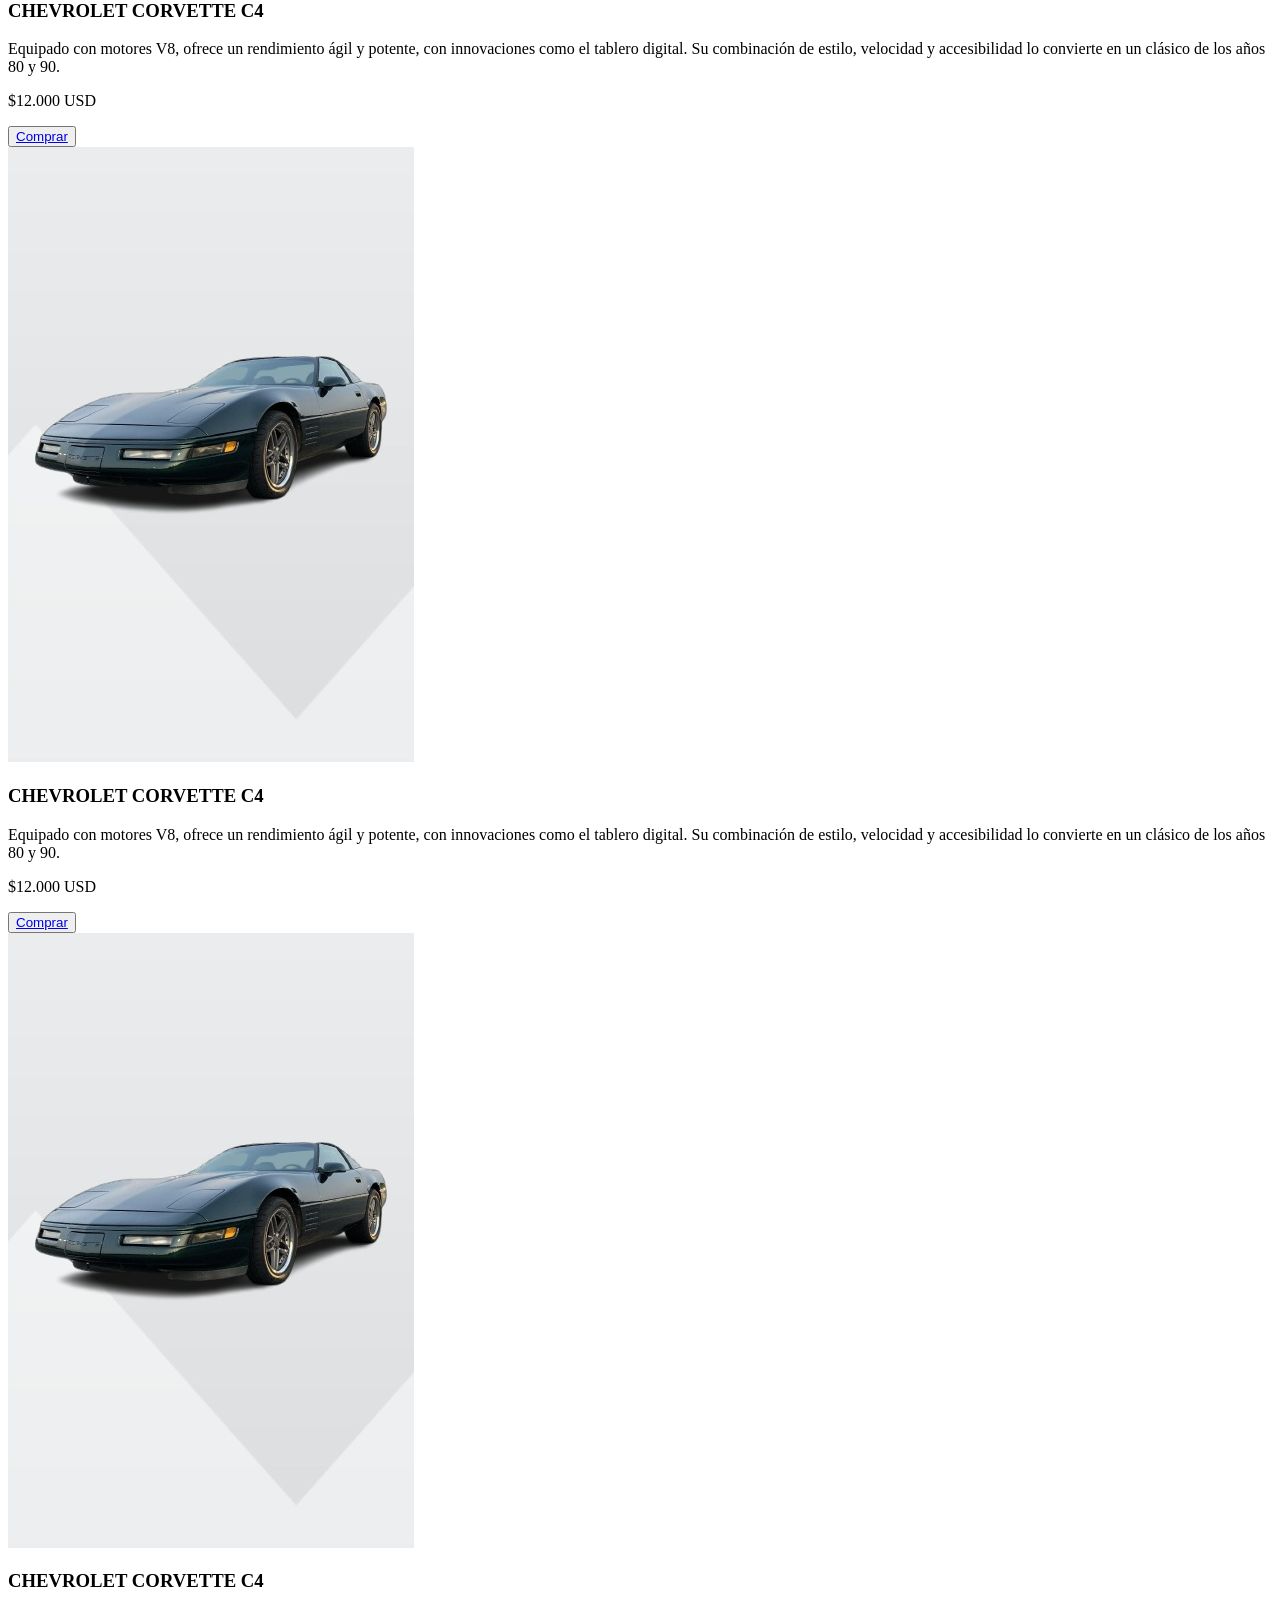
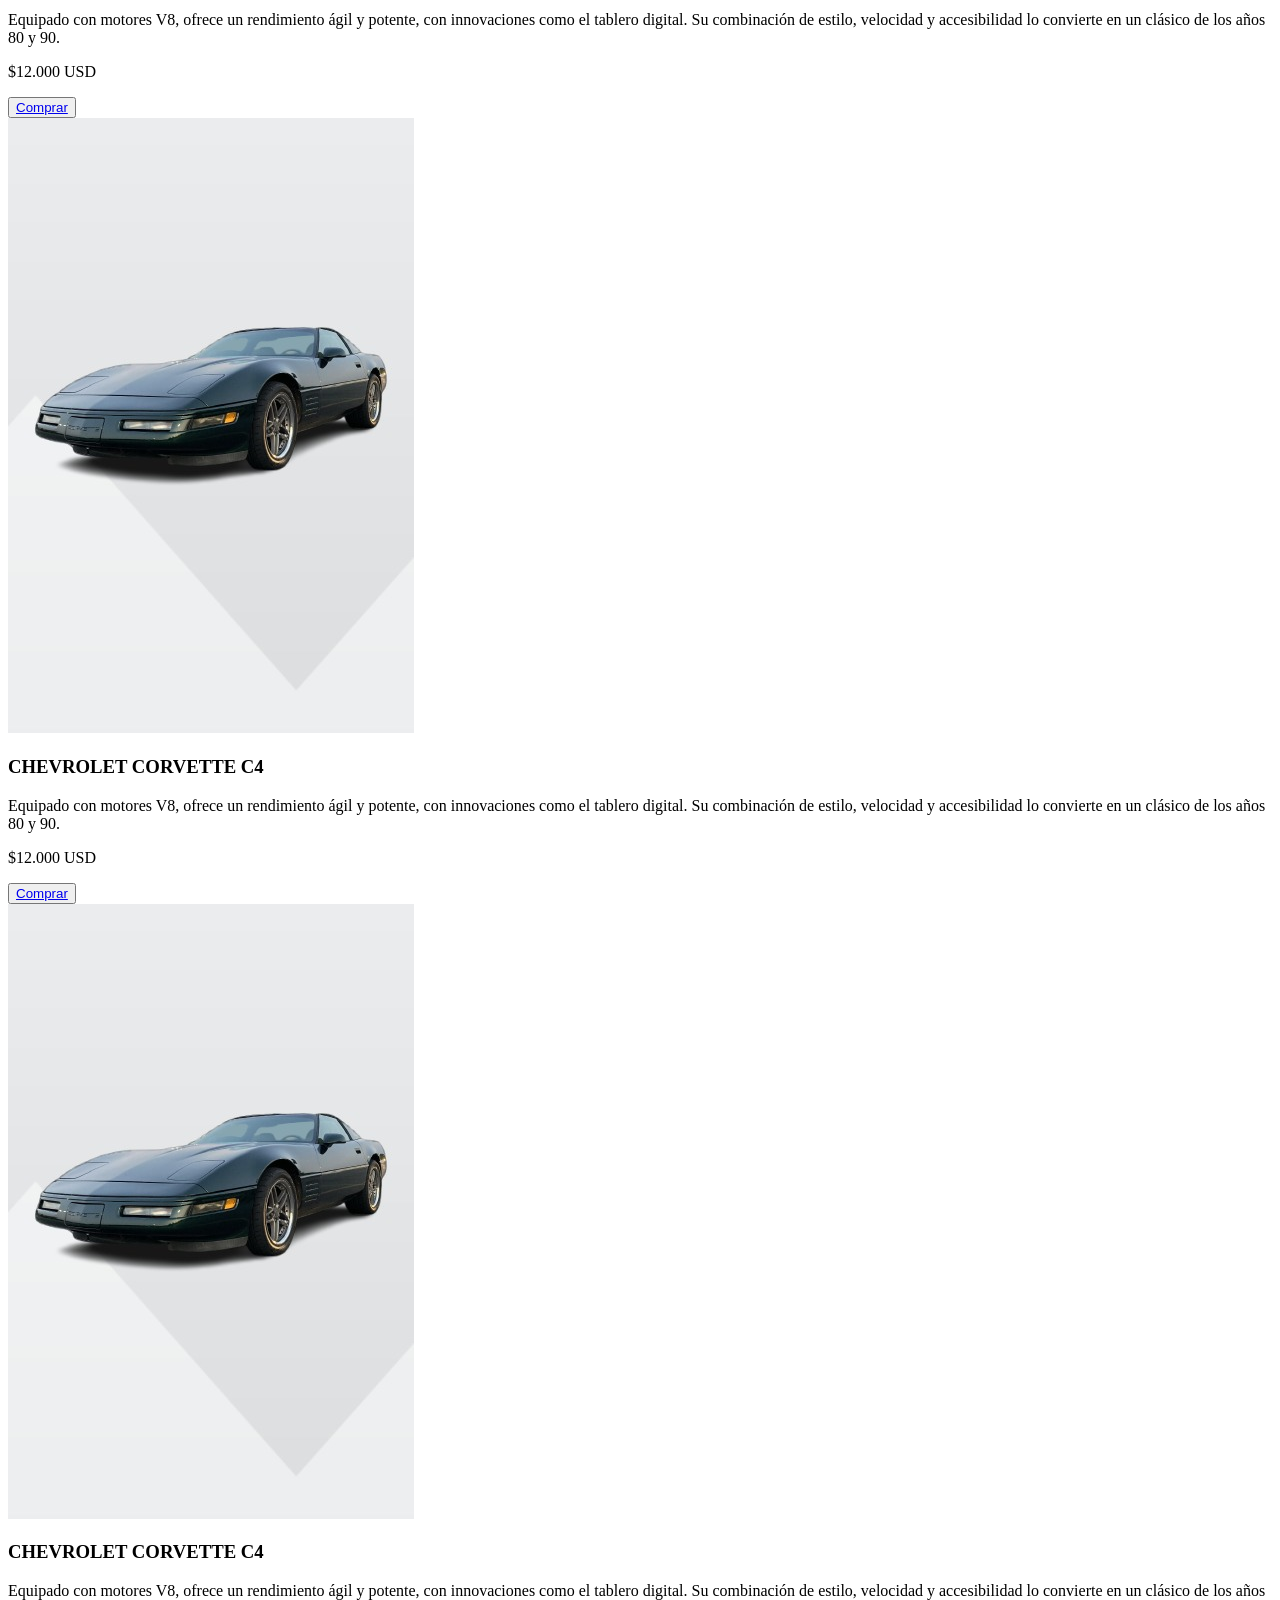
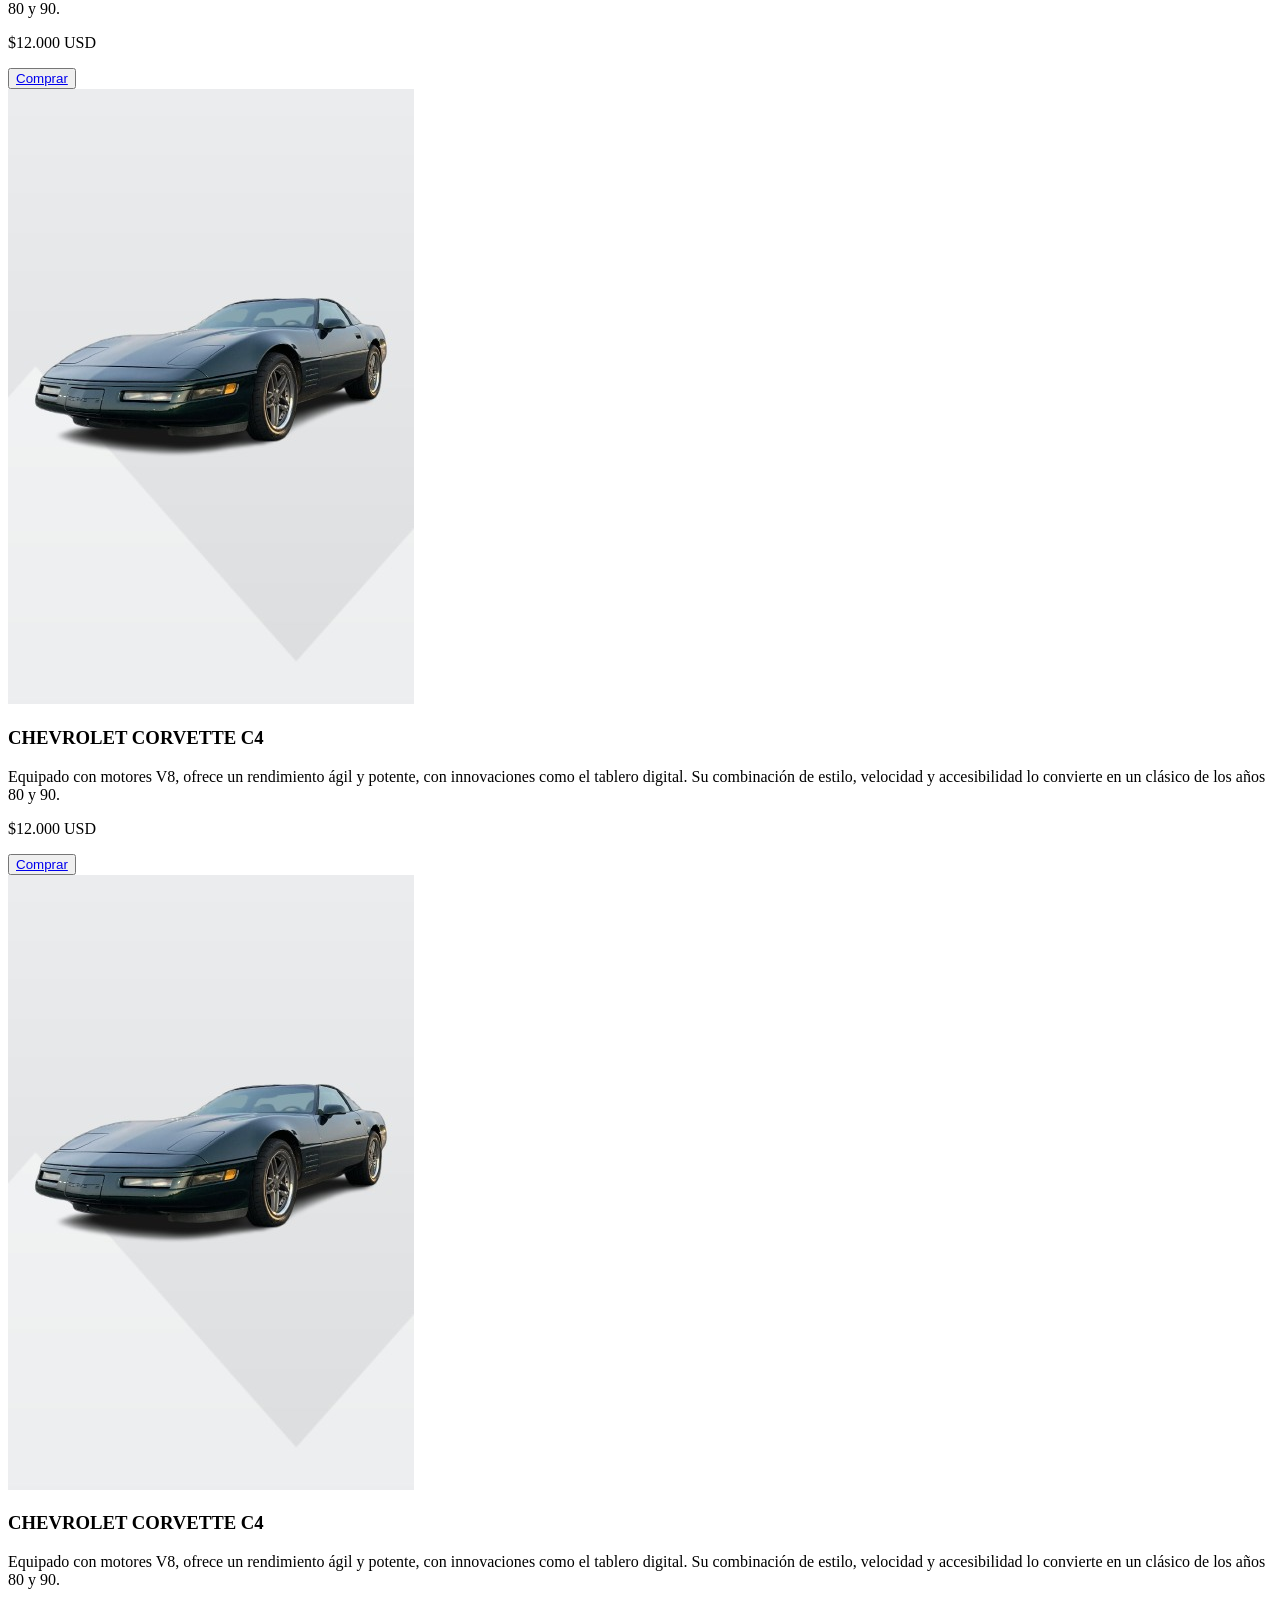
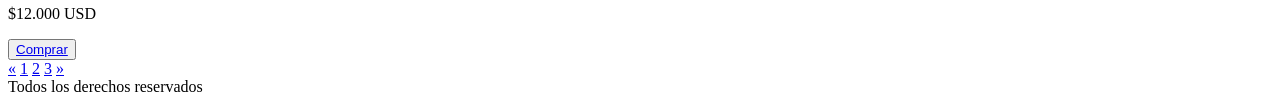
==== commit b9e28413: "Actualización título de documento" ====
--- a/index.html
+++ b/index.html
@@ -3,24 +3,12 @@
 <head>
     <meta charset="UTF-8">
     <meta name="viewport" content="width=device-width, initial-scale=1.0">
-    <title>Corvette MJ</title>
+    <title>Web-Page-Corvette</title>
     <link rel="stylsheet" href="./assets/css/style.css">
 </head>
 <body>
 
-    <!DOCTYPE html>
-<html lang="en">
-
-<head>
-    <meta charset="UTF-8">
-    <meta name="viewport" content="width=device-width, initial-scale=1.0">
-    <title>Document</title>
-    <link rel="stylesheet" href="https://cdnjs.cloudflare.com/ajax/libs/font-awesome/6.7.2/css/all.min.css">
-    <link rel="stylesheet" href="./assets/css/style.css">
-
-</head>
-
-<body>
+
     <div class="grid-container">
 
         <!-- Sidebar -->
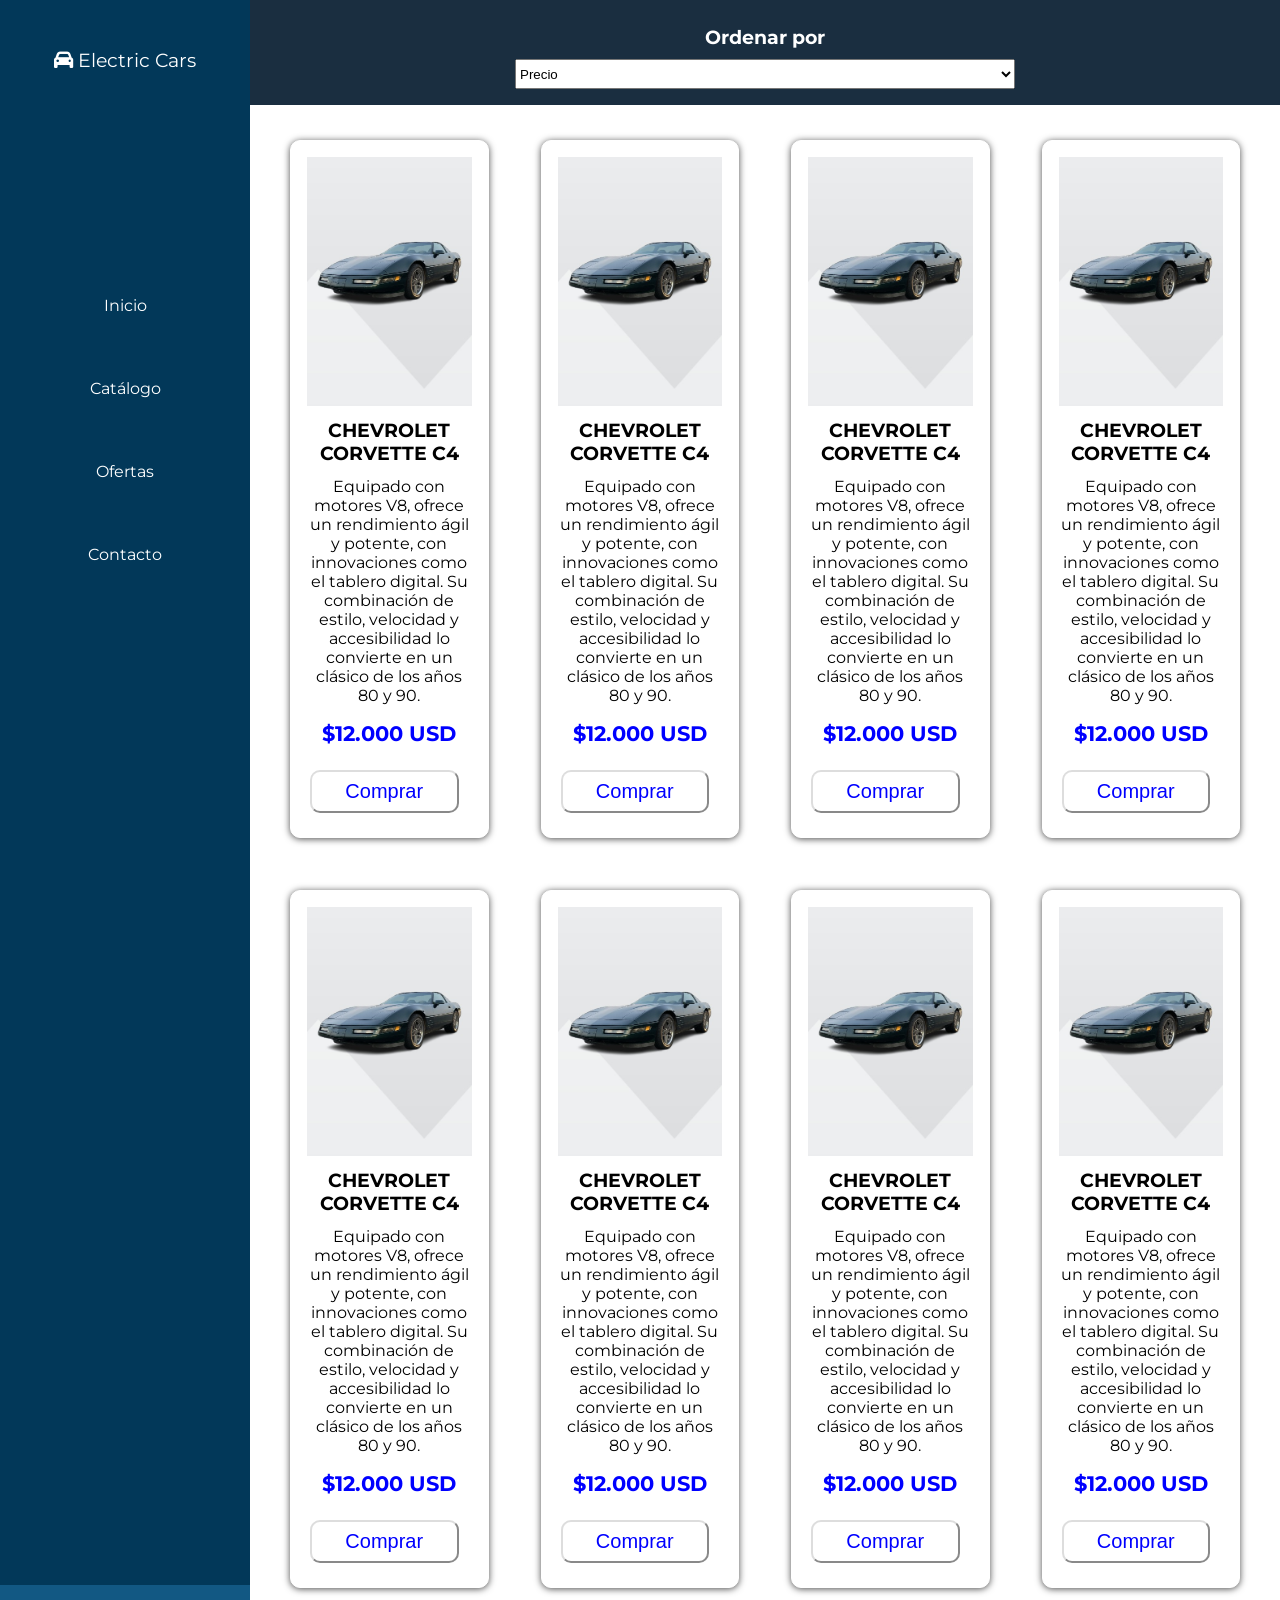
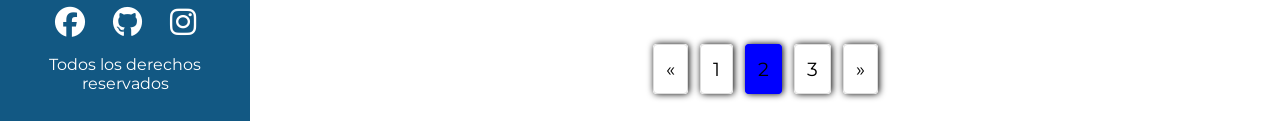
==== commit 7e54e7ab: "Arreglo estructura" ====
--- a/index.html
+++ b/index.html
@@ -1,14 +1,16 @@
 <!DOCTYPE html>
 <html lang="en">
+
 <head>
     <meta charset="UTF-8">
     <meta name="viewport" content="width=device-width, initial-scale=1.0">
-    <title>Web-Page-Corvette</title>
-    <link rel="stylsheet" href="./assets/css/style.css">
+    <title>Electric Car Store</title>
+    <link rel="stylesheet" href="https://cdnjs.cloudflare.com/ajax/libs/font-awesome/6.7.2/css/all.min.css">
+    <link rel="stylesheet" href="./assets/css/style.css">
+
 </head>
+
 <body>
-
-
     <div class="grid-container">
 
         <!-- Sidebar -->
@@ -194,7 +196,4 @@
 
 </body>
 
-</html>
-    
-</body>
 </html>
